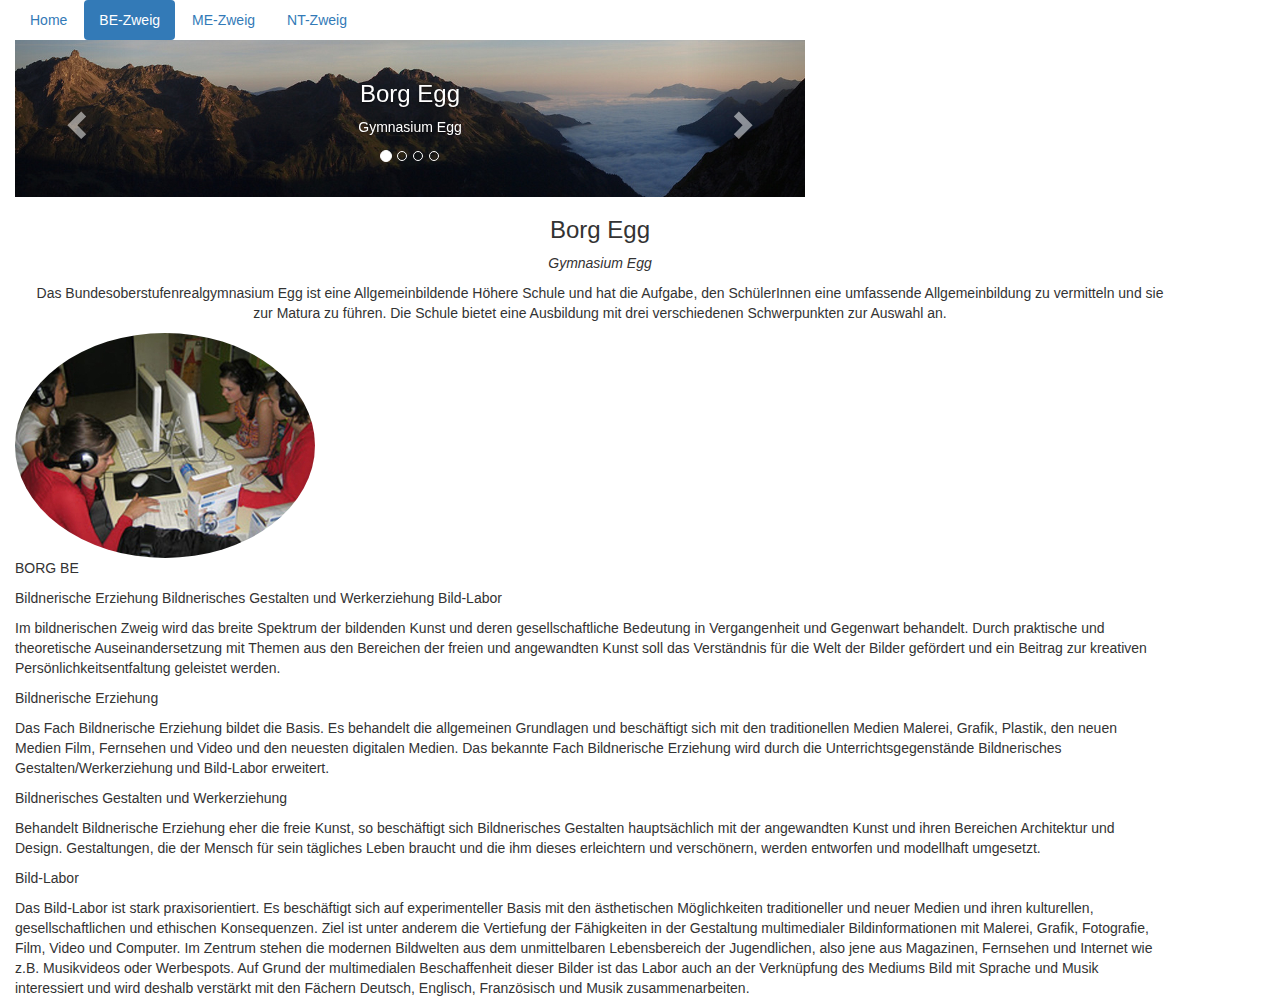
==== be_zweig.html @ 809a0f0b "Update be_zweig.html" ====
<!DOCTYPE html>
<html lang="de">
  <head>
    <title>Borg Egg</title>
    <link rel="stylesheet" type="text/css" href="stylesheet.css" />
    <meta charset="utf-8"> 
    <!-- Latest compiled and minified CSS -->

    <link rel="stylesheet" href="https://maxcdn.bootstrapcdn.com/bootstrap/3.3.7/css/bootstrap.min.css">

    <!-- jQuery library -->
    <script src="https://ajax.googleapis.com/ajax/libs/jquery/3.1.1/jquery.min.js"></script>

    <!-- Latest compiled JavaScript -->
    <script src="https://maxcdn.bootstrapcdn.com/bootstrap/3.3.7/js/bootstrap.min.js"></script>
    <meta name="viewport" content="width=device-width, initial-scale=1">
  </head>
  
  <body>
   <div class="container">
    <ul class="nav nav-pills">
      <li><a href="index.html">Home</a></li>
      <li class="active"><a href="#">BE-Zweig</a></li>
      <li><a href="me_zweig.html">ME-Zweig</a></li>
      <li><a href="nt_zweig.html">NT-Zweig</a></li>
    </ul>
    <div id="myCarousel" class="carousel slide" data-ride="carousel">
    <!-- Indicators -->
    <ol class="carousel-indicators">
      <li data-target="#myCarousel" data-slide-to="0" class="active"></li>
      <li data-target="#myCarousel" data-slide-to="1"></li>
      <li data-target="#myCarousel" data-slide-to="2"></li>
      <li data-target="#myCarousel" data-slide-to="3"></li>   
    </ol>

    <!-- Wrapper for slides -->
    <div class="carousel-inner" role="listbox">
      <div class="item active">
        <img src="header-mountains.jpg" alt="Borg Egg">
        <div class="carousel-caption">
          <h3>Borg Egg</h3>
          <p>Gymnasium Egg</p>
        </div> 
      </div>

      <div class="item">
        <img src="" alt="Klassensprecher">
        <div class="carousel-caption">
          <h3>Klassensprecher und Schulsprecher</h3>
          <p>Unsere Vize/Klassensprecher und Vize/Schulsprecher.</p>
        </div> 
      </div>

      <div class="item">
        <img src="" alt="Lehrer">
        <div class="carousel-caption">
          <h3>Lehrer</h3>
          <p>Unsere Lehrer</p>
       </div> 
      </div>
      
    <div class="item">
        <img src="" alt="Direktor, Administrator und Sekreterin">
        <div class="carousel-caption">
          <h3>Direktor, Administrator und Sekretärin</h3>
          <p>Ohne Sie würde die ganze Schule nicht funktionieren.</p>
       </div> 
      </div>
    
    
      <!-- Left and right controls -->
      <a class="left carousel-control" href="#myCarousel" role="button" data-slide="prev">
        <span class="glyphicon glyphicon-chevron-left" aria-hidden="true"></span>
        <span class="sr-only">Previous</span>
     </a>
        <a class="right carousel-control" href="#myCarousel" role="button" data-slide="next">
        <span class="glyphicon glyphicon-chevron-right" aria-hidden="true"></span>
        <span class="sr-only">Next</span>
     </a>
      </div>
    </div>
    
    <div class="container text-center">
      <h3>Borg Egg</h3>
      <p><em>Gymnasium Egg</em></p>
      <p>Das Bundesoberstufenrealgymnasium Egg ist eine Allgemeinbildende Höhere Schule und hat die Aufgabe, den SchülerInnen eine umfassende Allgemeinbildung zu vermitteln und sie zur Matura zu führen. Die Schule bietet eine Ausbildung mit drei verschiedenen Schwerpunkten zur Auswahl an.</p>
    </div>
    <div>
      <img src="BE-Zweig.jpg" class="img-circle person" alt="BE-Zweig">
     </div>
     <div>
      <p>BORG BE</p>
        <p>Bildnerische Erziehung
           Bildnerisches Gestalten und Werkerziehung Bild-Labor</p>

      <p>Im bildnerischen Zweig wird das breite Spektrum der bildenden Kunst und deren gesellschaftliche Bedeutung in Vergangenheit und Gegenwart behandelt. Durch praktische und theoretische Auseinandersetzung mit Themen aus den Bereichen der freien und angewandten Kunst soll das Verständnis für die Welt der Bilder gefördert und ein Beitrag zur kreativen Persönlichkeitsentfaltung geleistet werden.</p>

      <p>Bildnerische Erziehung</p>
      <p>Das Fach Bildnerische Erziehung bildet die Basis. Es behandelt die allgemeinen Grundlagen und beschäftigt sich mit den traditionellen Medien Malerei, Grafik, Plastik, den neuen Medien Film, Fernsehen und Video und den neuesten digitalen Medien. Das bekannte Fach Bildnerische Erziehung wird durch die Unterrichtsgegenstände Bildnerisches Gestalten/Werkerziehung und Bild-Labor erweitert.</p>

      <p>Bildnerisches Gestalten und Werkerziehung</p>
      <p>Behandelt Bildnerische Erziehung eher die freie Kunst, so beschäftigt sich Bildnerisches Gestalten hauptsächlich mit der angewandten Kunst und ihren Bereichen Architektur und Design. Gestaltungen, die der Mensch für sein tägliches Leben braucht und die ihm dieses erleichtern und verschönern, werden entworfen und modellhaft umgesetzt.</p>

      <p>Bild-Labor</p>
      <p>Das Bild-Labor ist stark praxisorientiert. Es beschäftigt sich auf experimenteller Basis mit den ästhetischen Möglichkeiten traditioneller und neuer Medien und ihren kulturellen, gesellschaftlichen und ethischen Konsequenzen. Ziel ist unter anderem die Vertiefung der Fähigkeiten in der Gestaltung multimedialer Bildinformationen mit Malerei, Grafik, Fotografie, Film, Video und Computer. Im Zentrum stehen die modernen Bildwelten aus dem unmittelbaren Lebensbereich der Jugendlichen, also jene aus Magazinen, Fernsehen und Internet wie z.B. Musikvideos oder Werbespots. Auf Grund der multimedialen Beschaffenheit dieser Bilder ist das Labor auch an der Verknüpfung des Mediums Bild mit Sprache und Musik interessiert und wird deshalb verstärkt mit den Fächern Deutsch, Englisch, Französisch und Musik zusammenarbeiten.</p>
     </div>
     </div>
    </body>
</html>
---- stylesheet.css ----
body {
  width: 790px;
}

#myCarousel {
  width: 790px;
  height: 157px; 
}

img {
  float: center;
}

h2 {
  font-size: 20px;
  text-align: center;
}

h3 {
  font-size: 15px;
  text-align: center;
}
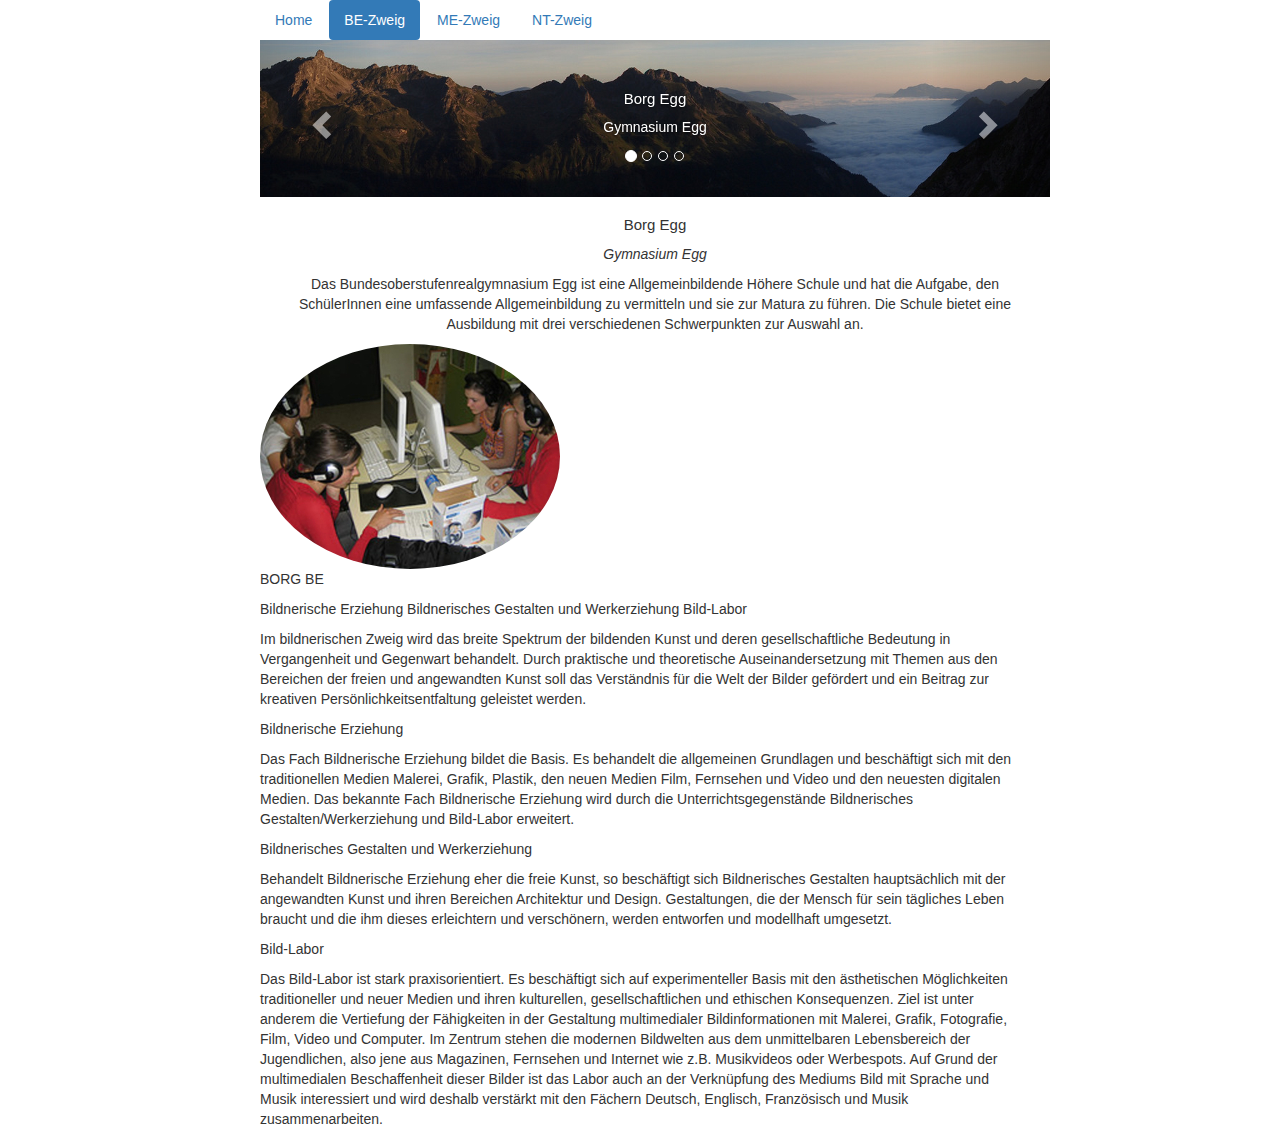
==== commit 4c0bce7b: "Update be_zweig.html" ====
--- a/be_zweig.html
+++ b/be_zweig.html
@@ -2,7 +2,7 @@
 <html lang="de">
   <head>
     <title>Borg Egg</title>
-    <link rel="stylesheet" type="text/css" href="stylesheet.css" />
+    
     <meta charset="utf-8"> 
     <!-- Latest compiled and minified CSS -->
 
@@ -14,6 +14,7 @@
     <!-- Latest compiled JavaScript -->
     <script src="https://maxcdn.bootstrapcdn.com/bootstrap/3.3.7/js/bootstrap.min.js"></script>
     <meta name="viewport" content="width=device-width, initial-scale=1">
+    <link rel="stylesheet" type="text/css" href="stylesheet.css" />
   </head>
   
   <body>
@@ -44,7 +45,7 @@
       </div>
 
       <div class="item">
-        <img src="" alt="Klassensprecher">
+        <img src="Home_Egg.jpg" alt="Klassensprecher">
         <div class="carousel-caption">
           <h3>Klassensprecher und Schulsprecher</h3>
           <p>Unsere Vize/Klassensprecher und Vize/Schulsprecher.</p>
--- a/stylesheet.css
+++ b/stylesheet.css
@@ -1,4 +1,4 @@
-body {
+.container {
   width: 790px;
 }
 
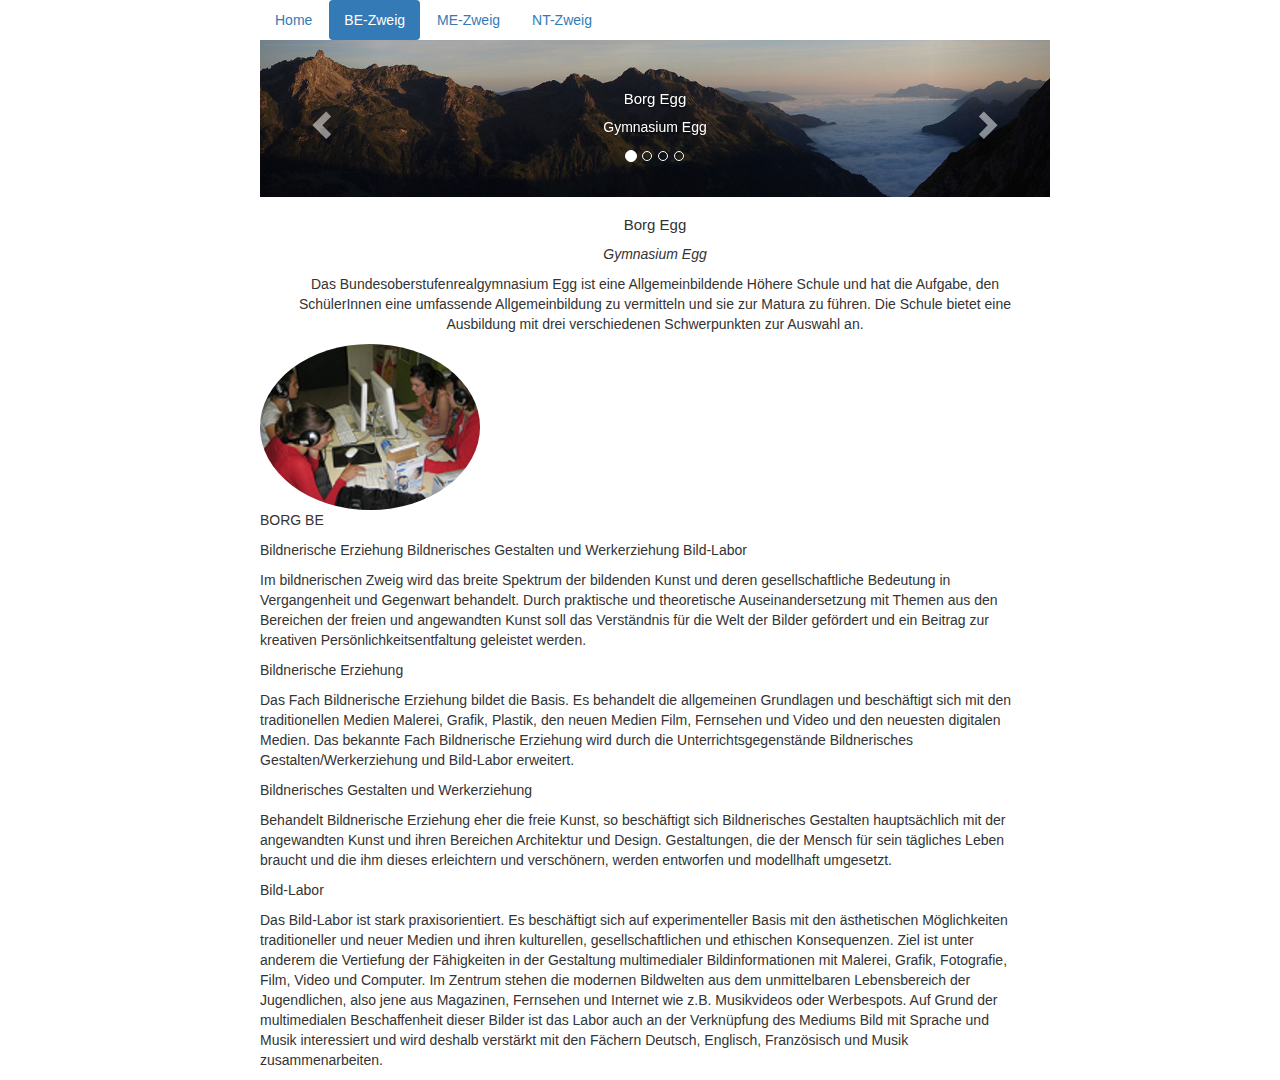
==== commit 7fe41542: "Update be_zweig.html" ====
--- a/be_zweig.html
+++ b/be_zweig.html
@@ -53,7 +53,7 @@
       </div>
 
       <div class="item">
-        <img src="" alt="Lehrer">
+        <img src="Home_Borg_Start.jpg" alt="Lehrer">
         <div class="carousel-caption">
           <h3>Lehrer</h3>
           <p>Unsere Lehrer</p>
@@ -61,7 +61,7 @@
       </div>
       
     <div class="item">
-        <img src="" alt="Direktor, Administrator und Sekreterin">
+        <img src="Home_Egg_Start.jpg" alt="Direktor, Administrator und Sekreterin">
         <div class="carousel-caption">
           <h3>Direktor, Administrator und Sekretärin</h3>
           <p>Ohne Sie würde die ganze Schule nicht funktionieren.</p>
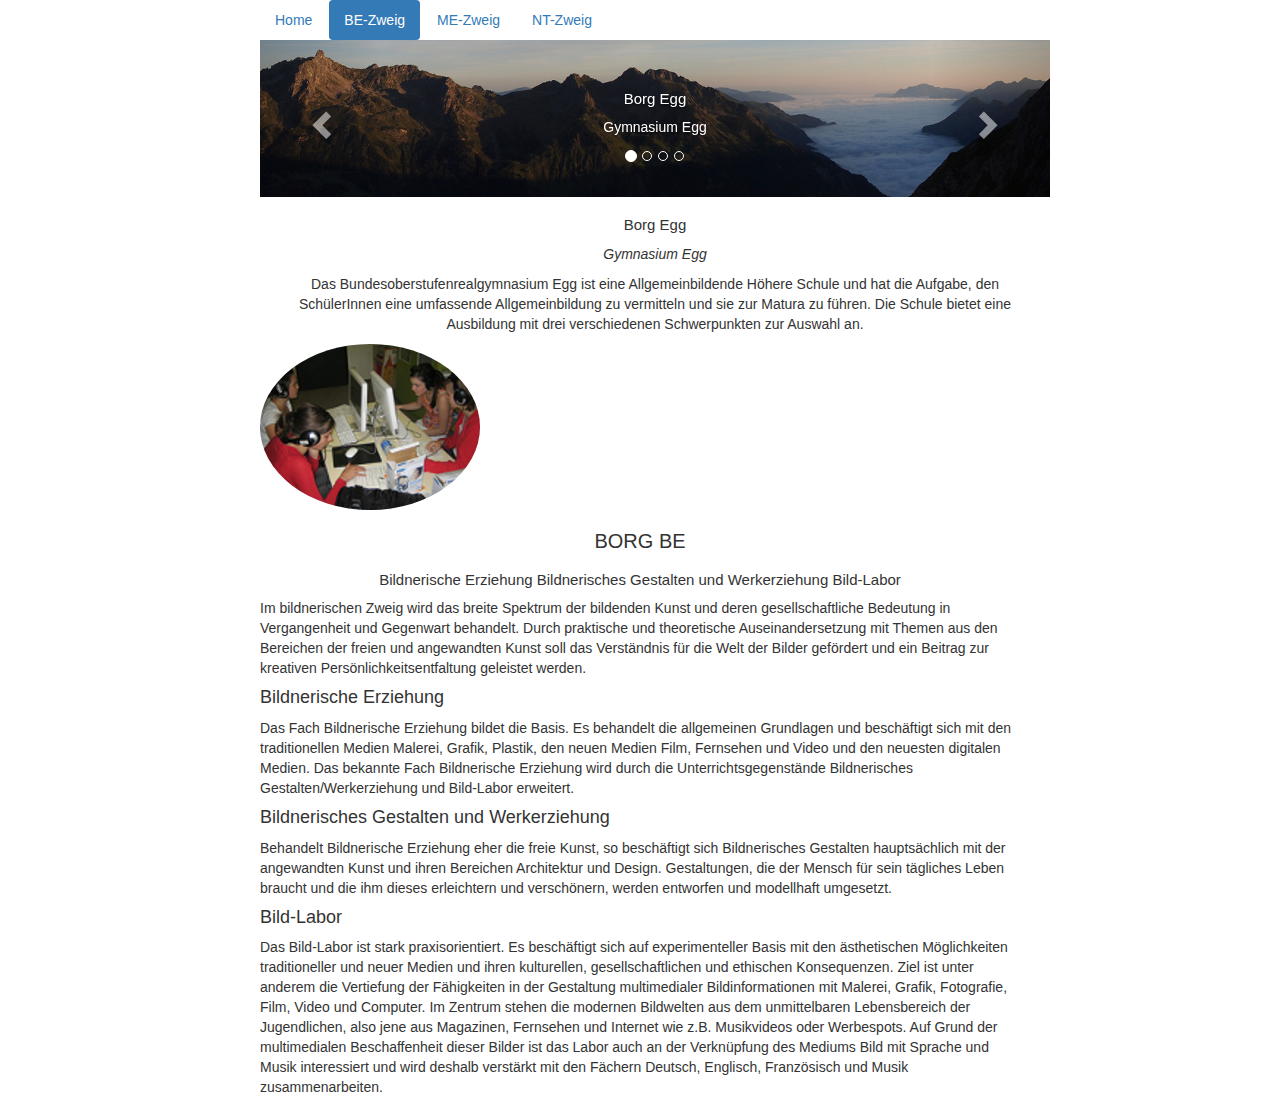
==== commit d557776b: "Update be_zweig.html" ====
--- a/be_zweig.html
+++ b/be_zweig.html
@@ -90,19 +90,15 @@
       <img src="BE-Zweig.jpg" class="img-circle person" alt="BE-Zweig">
      </div>
      <div>
-      <p>BORG BE</p>
-        <p>Bildnerische Erziehung
-           Bildnerisches Gestalten und Werkerziehung Bild-Labor</p>
-
+      <h2>BORG BE</h2>
+        <h3>Bildnerische Erziehung
+           Bildnerisches Gestalten und Werkerziehung Bild-Labor</h3>
       <p>Im bildnerischen Zweig wird das breite Spektrum der bildenden Kunst und deren gesellschaftliche Bedeutung in Vergangenheit und Gegenwart behandelt. Durch praktische und theoretische Auseinandersetzung mit Themen aus den Bereichen der freien und angewandten Kunst soll das Verständnis für die Welt der Bilder gefördert und ein Beitrag zur kreativen Persönlichkeitsentfaltung geleistet werden.</p>
-
-      <p>Bildnerische Erziehung</p>
+      <h4>Bildnerische Erziehung</h4>
       <p>Das Fach Bildnerische Erziehung bildet die Basis. Es behandelt die allgemeinen Grundlagen und beschäftigt sich mit den traditionellen Medien Malerei, Grafik, Plastik, den neuen Medien Film, Fernsehen und Video und den neuesten digitalen Medien. Das bekannte Fach Bildnerische Erziehung wird durch die Unterrichtsgegenstände Bildnerisches Gestalten/Werkerziehung und Bild-Labor erweitert.</p>
-
-      <p>Bildnerisches Gestalten und Werkerziehung</p>
+      <h4>Bildnerisches Gestalten und Werkerziehung</h4>
       <p>Behandelt Bildnerische Erziehung eher die freie Kunst, so beschäftigt sich Bildnerisches Gestalten hauptsächlich mit der angewandten Kunst und ihren Bereichen Architektur und Design. Gestaltungen, die der Mensch für sein tägliches Leben braucht und die ihm dieses erleichtern und verschönern, werden entworfen und modellhaft umgesetzt.</p>
-
-      <p>Bild-Labor</p>
+      <h4>Bild-Labor</h4>
       <p>Das Bild-Labor ist stark praxisorientiert. Es beschäftigt sich auf experimenteller Basis mit den ästhetischen Möglichkeiten traditioneller und neuer Medien und ihren kulturellen, gesellschaftlichen und ethischen Konsequenzen. Ziel ist unter anderem die Vertiefung der Fähigkeiten in der Gestaltung multimedialer Bildinformationen mit Malerei, Grafik, Fotografie, Film, Video und Computer. Im Zentrum stehen die modernen Bildwelten aus dem unmittelbaren Lebensbereich der Jugendlichen, also jene aus Magazinen, Fernsehen und Internet wie z.B. Musikvideos oder Werbespots. Auf Grund der multimedialen Beschaffenheit dieser Bilder ist das Labor auch an der Verknüpfung des Mediums Bild mit Sprache und Musik interessiert und wird deshalb verstärkt mit den Fächern Deutsch, Englisch, Französisch und Musik zusammenarbeiten.</p>
      </div>
      </div>
